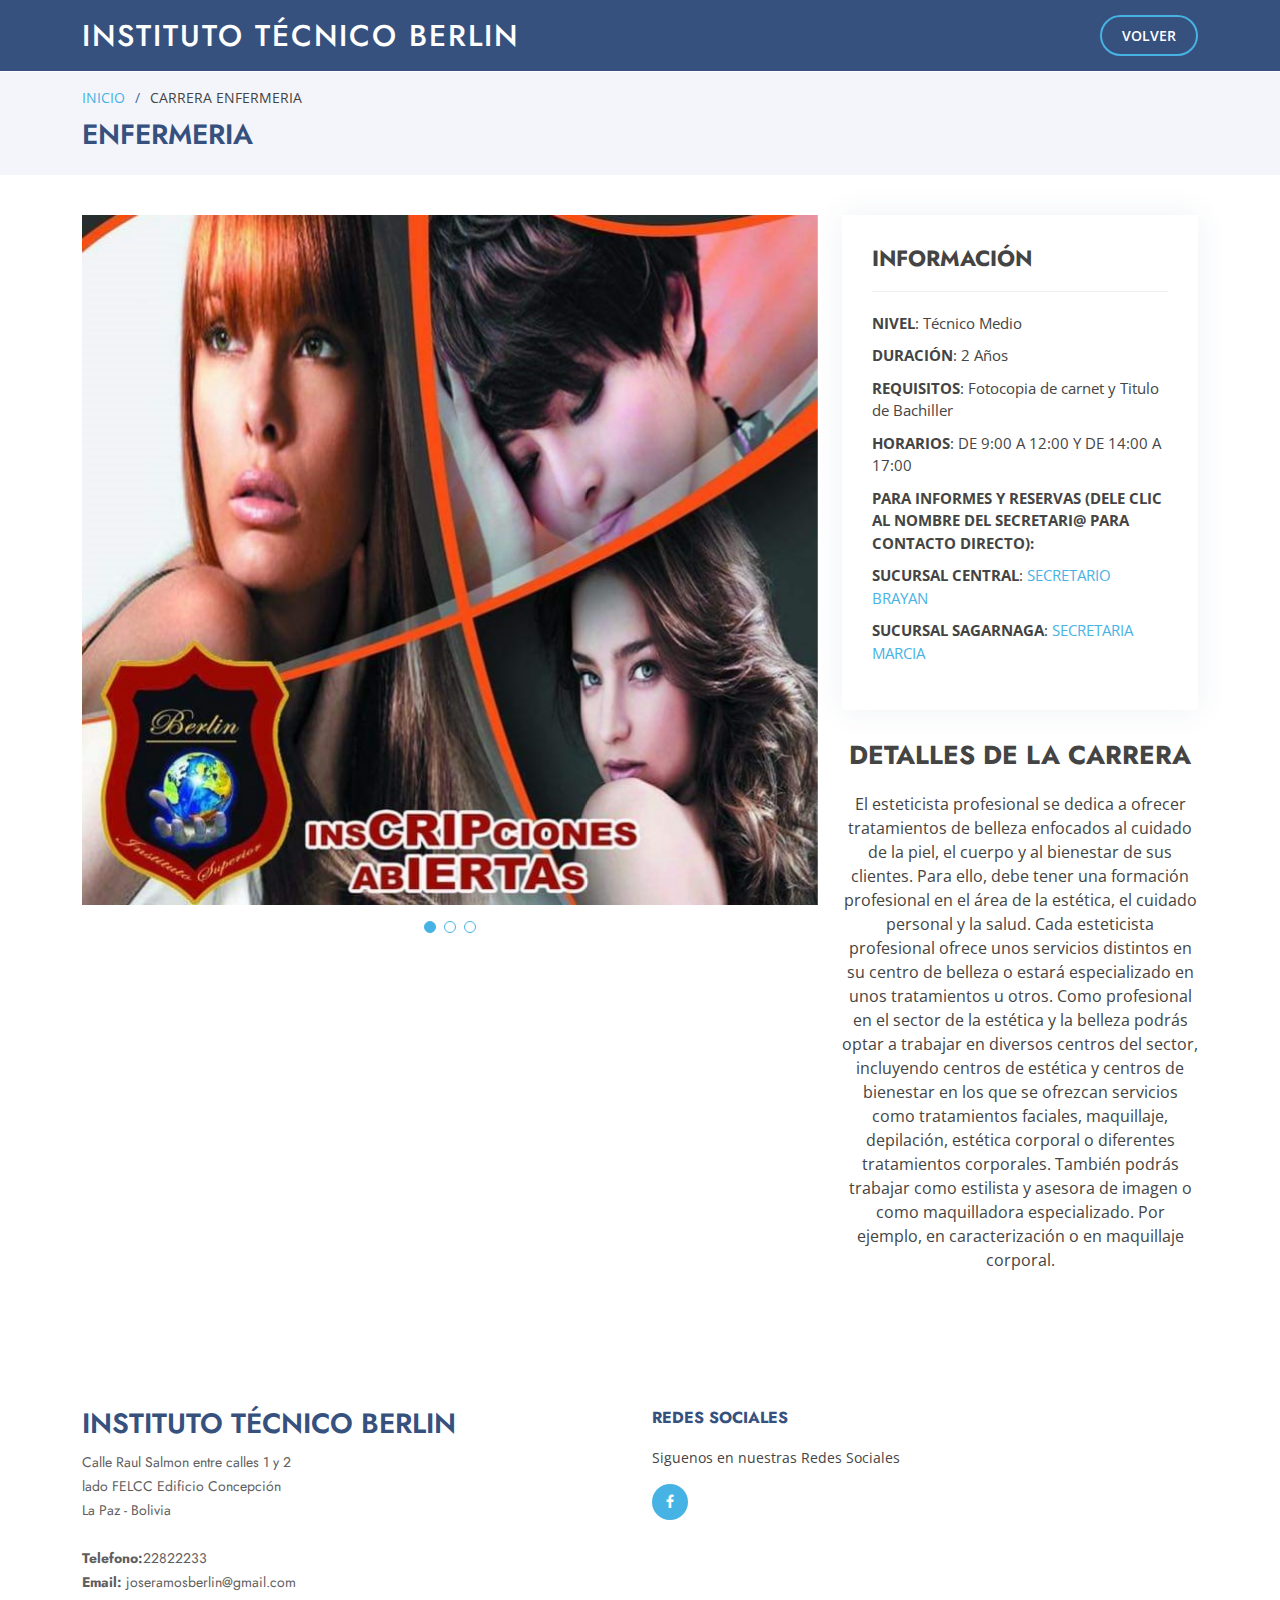
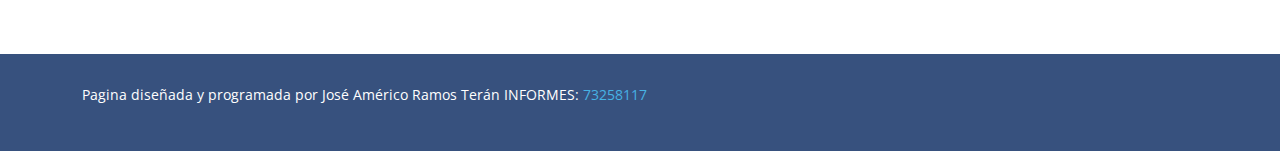
==== belleza.html @ ad1e4b10 "ULTIMOS CAMBIOS" ====
<!DOCTYPE html>
<html lang="en">

<head>
  <meta charset="utf-8">
  <meta content="width=device-width, initial-scale=1.0" name="viewport">

  <title>INSTITUTO TÉCNICO BERLIN</title>
  <meta content="" name="description">
  <meta content="" name="keywords">

  <!-- Favicons -->
  <link href="assets/img/berlin1.png" rel="icon">
  <link href="assets/img/berlin.png" rel="apple-touch-icon">

  <!-- Google Fonts -->
  <link href="https://fonts.googleapis.com/css?family=Open+Sans:300,300i,400,400i,600,600i,700,700i|Jost:300,300i,400,400i,500,500i,600,600i,700,700i|Poppins:300,300i,400,400i,500,500i,600,600i,700,700i" rel="stylesheet">

  <!-- Vendor CSS Files -->
  <link href="assets/vendor/aos/aos.css" rel="stylesheet">
  <link href="assets/vendor/bootstrap/css/bootstrap.min.css" rel="stylesheet">
  <link href="assets/vendor/bootstrap-icons/bootstrap-icons.css" rel="stylesheet">
  <link href="assets/vendor/boxicons/css/boxicons.min.css" rel="stylesheet">
  <link href="assets/vendor/glightbox/css/glightbox.min.css" rel="stylesheet">
  <link href="assets/vendor/remixicon/remixicon.css" rel="stylesheet">
  <link href="assets/vendor/swiper/swiper-bundle.min.css" rel="stylesheet">

  <!-- Template Main CSS File -->
  <link href="assets/css/style.css" rel="stylesheet">
  <link rel="stylesheet" href="public/css/carreras.css">

  <!-- =======================================================
  ======================================================== -->
</head>

<body>

<!-- ======= Header ======= -->
<header id="header" class="fixed-top ">
  <div class="container d-flex align-items-center">

    <h1 class="logo me-auto"><a href="index.html">INSTITUTO TÉCNICO BERLIN</a></h1>
    <!-- Uncomment below if you prefer to use an image logo -->
    <!-- <a href="index.html" class="logo me-auto"><img src="assets/img/logo.png" alt="" class="img-fluid"></a>-->

    <nav id="navbar" class="navbar" >
      <ul>
        <li><a class="getstarted scrollto" href="index.html">VOLVER</a></li>
      </ul>
      <i class="bi bi-list mobile-nav-toggle"></i>
    </nav><!-- .navbar -->

  </div>
</header><!-- End Header -->

  <main id="main">

    <!-- ======= Breadcrumbs ======= -->
    <section id="breadcrumbs" class="breadcrumbs">
      <div class="container">

        <ol>
          <li><a href="index.html">INICIO</a></li>
          <li>CARRERA ENFERMERIA</li>
        </ol>
        <h2>ENFERMERIA</h2>

      </div>
    </section><!-- End Breadcrumbs -->

    <!-- ======= Portfolio Details Section ======= -->
    <section id="portfolio-details" class="portfolio-details">
      <div class="container">

        <div class="row gy-4">

          <div class="col-lg-8">
            <div class="portfolio-details-slider swiper">
              <div class="swiper-wrapper align-items-center">

                <div class="swiper-slide">
                  <img src="assets/img/portfolio/belleza.jpeg" alt="">
                </div>

                <div class="swiper-slide">
                  <img src="assets/img/portfolio/belleza2.jpg" alt="">
                </div>

                <div class="swiper-slide">
                  <img src="assets/img/portfolio/belleza3.jpg" alt="">
                </div>

              </div>
              <div class="swiper-pagination"></div>
            </div>
          </div>

          <div class="col-lg-4">
            <div class="portfolio-info">
              <h3>INFORMACIÓN</h3>
              <ul>
                <li><strong>NIVEL</strong>: Técnico Medio</li>
                <li><strong>DURACIÓN</strong>: 2 Años</li>
                <li><strong>REQUISITOS</strong>: Fotocopia de carnet y Titulo de Bachiller</li>
                <li><strong>HORARIOS</strong>: DE 9:00 A 12:00 Y DE 14:00 A 17:00</li>
                <li><strong>PARA INFORMES Y RESERVAS (DELE CLIC AL NOMBRE DEL SECRETARI@ PARA CONTACTO DIRECTO):</strong></li>
                <li><strong>SUCURSAL CENTRAL</strong>: <a href="https:/wa.me/+59162289731">SECRETARIO BRAYAN</a></li>
                <li><strong>SUCURSAL SAGARNAGA</strong>: <a href="https:/wa.me/+59176241161">SECRETARIA MARCIA</a></li>
              </ul>
            </div>
            <div class="portfolio-description text-center">
              <h2>DETALLES DE LA CARRERA</h2>
              <p>
                El esteticista profesional se dedica a ofrecer tratamientos de belleza enfocados al cuidado de la piel, el cuerpo y al bienestar de sus clientes. Para ello, debe tener una formación profesional en el área de la estética, el cuidado personal y la salud. Cada esteticista profesional ofrece unos servicios distintos en su centro de belleza o estará especializado en unos tratamientos u otros.
                Como profesional en el sector de la estética y la belleza podrás optar a trabajar en diversos centros del sector, incluyendo centros de estética y centros de bienestar en los que se ofrezcan servicios como tratamientos faciales, maquillaje, depilación, estética corporal o diferentes tratamientos corporales. También podrás trabajar como estilista y asesora de imagen o como maquilladora especializado. Por ejemplo, en caracterización o en maquillaje corporal.  
              </p>
            </div>
          </div>

        </div>

      </div>
    </section><!-- End Portfolio Details Section -->

  </main><!-- End #main -->

  <footer id="footer">


    <div class="footer-top">
      <div class="container">
        <div class="row">

          <div class="col-lg-6 col-md-6 footer-contact">
            <h3>INSTITUTO TÉCNICO BERLIN</h3>
            <p>
              Calle Raul Salmon entre calles 1 y 2 <br>
              lado FELCC Edificio Concepción<br>
              La Paz - Bolivia<br><br>
              <strong>Telefono:</strong>22822233<br>
              <strong>Email:</strong> joseramosberlin@gmail.com<br>
            </p>
          </div>


          <div class="col-lg-6 col-md-6 footer-links">
            <h4>REDES SOCIALES</h4>
            <p>Siguenos en nuestras Redes Sociales</p>
            <div class="social-links mt-3">
              <a href="https://www.facebook.com/Institutotecnicoberlin" class="facebook"><i class="bx bxl-facebook"></i></a>
            </div>
          </div>

        </div>
      </div>
    </div>

    <div class="container footer-bottom clearfix">
      <div class="copyright">
        <p>Pagina diseñada y programada por José Américo Ramos Terán INFORMES: <a href="https://wa.me/+59173258117">73258117</a></p>
      </div>
      <div class="credits">
        <!-- All the links in the footer should remain intact. -->
        <!-- You can delete the links only if you purchased the pro version. -->
        <!-- Licensing information: https://bootstrapmade.com/license/ -->
        <!-- Purchase the pro version with working PHP/AJAX contact form: https://bootstrapmade.com/arsha-free-bootstrap-html-template-corporate/ -->
      </div>
    </div>
  </footer><!-- End Footer -->


  <div id="preloader"></div>
  <a href="#" class="back-to-top d-flex align-items-center justify-content-center"><i class="bi bi-arrow-up-short"></i></a>

  <!-- Vendor JS Files -->
  <script src="assets/vendor/aos/aos.js"></script>
  <script src="assets/vendor/bootstrap/js/bootstrap.bundle.min.js"></script>
  <script src="assets/vendor/glightbox/js/glightbox.min.js"></script>
  <script src="assets/vendor/isotope-layout/isotope.pkgd.min.js"></script>
  <script src="assets/vendor/swiper/swiper-bundle.min.js"></script>
  <script src="assets/vendor/waypoints/noframework.waypoints.js"></script>
  <script src="assets/vendor/php-email-form/validate.js"></script>

  <!-- Template Main JS File -->
  <script src="assets/js/main.js"></script>

</body>

</html>
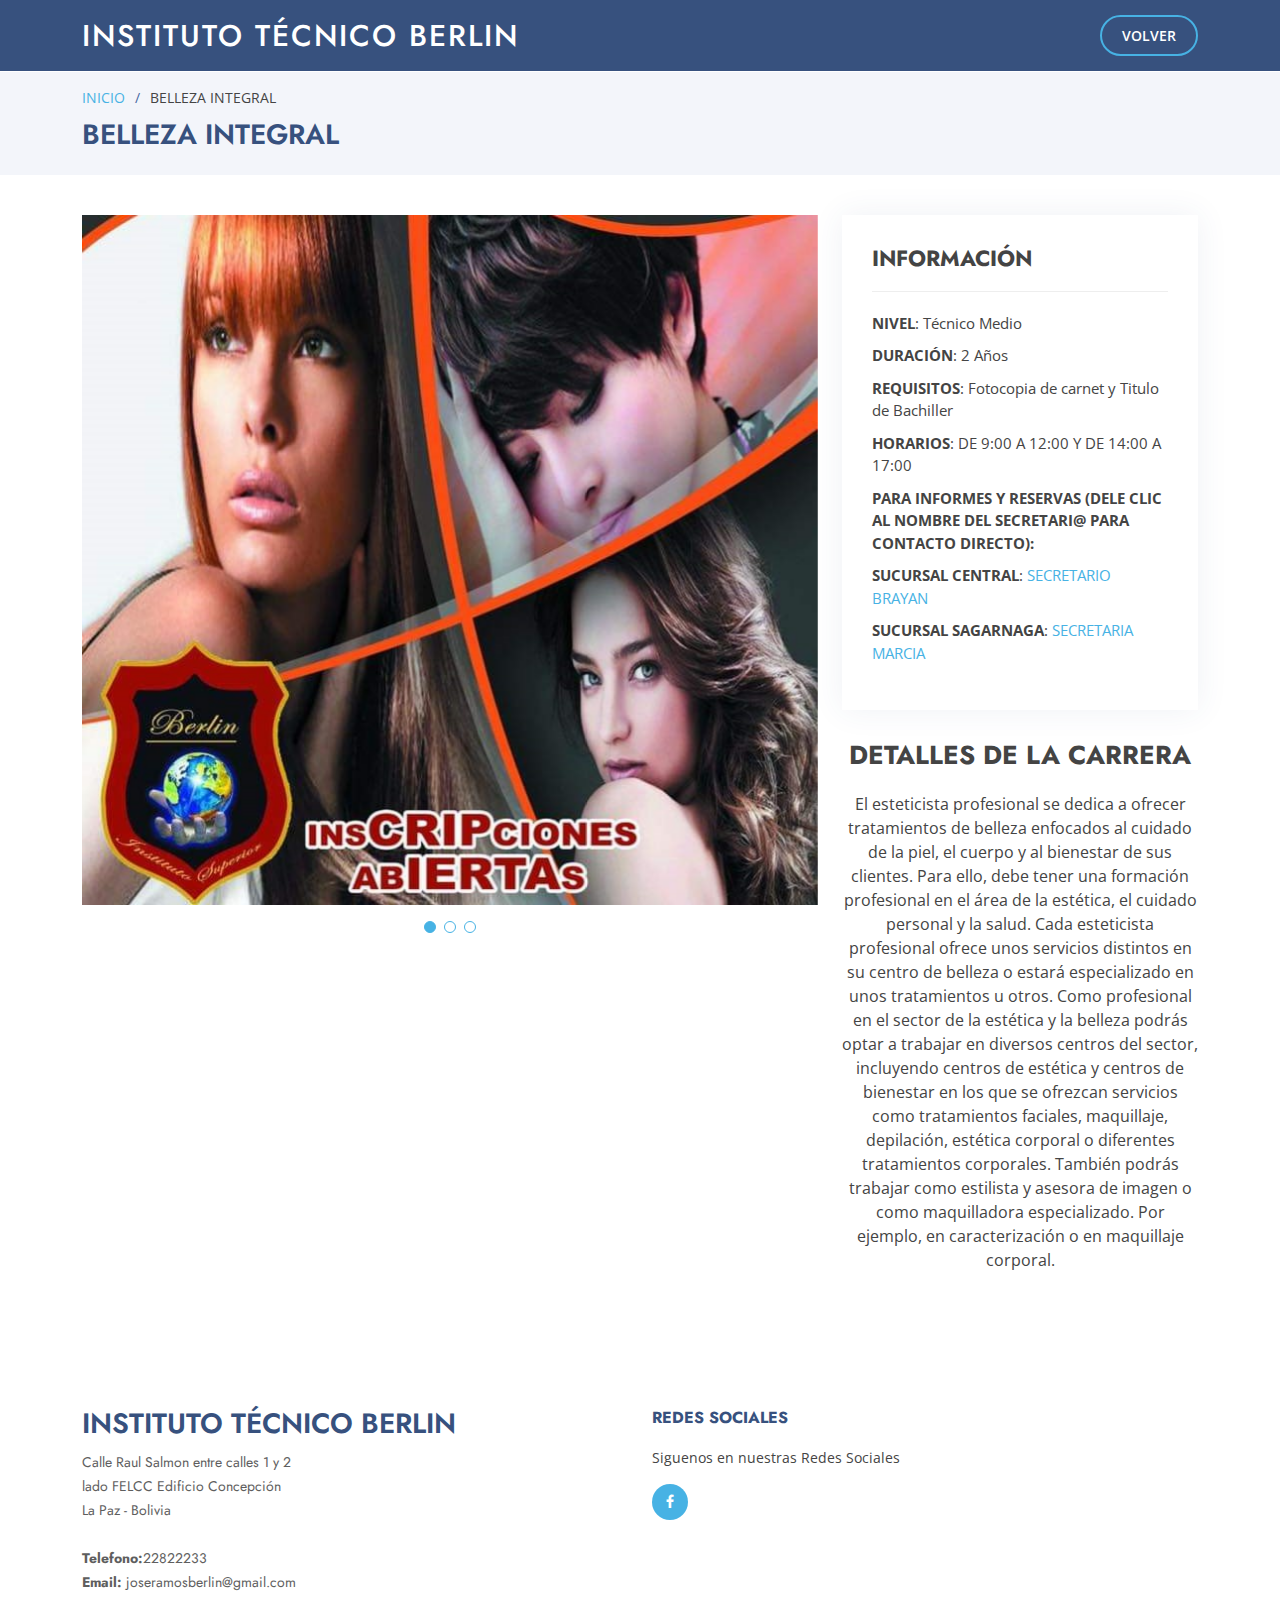
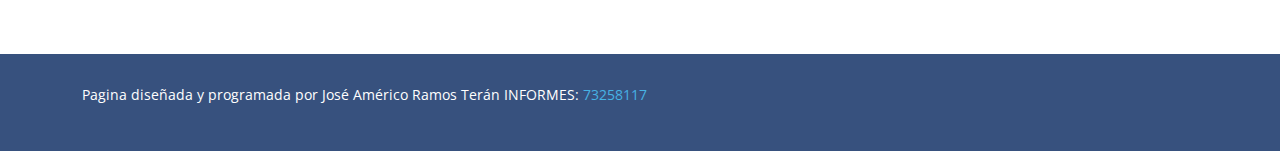
==== commit 87bd9dc7: "ULTIMO DISEÑO" ====
--- a/belleza.html
+++ b/belleza.html
@@ -61,9 +61,9 @@
 
         <ol>
           <li><a href="index.html">INICIO</a></li>
-          <li>CARRERA ENFERMERIA</li>
+          <li>BELLEZA INTEGRAL</li>
         </ol>
-        <h2>ENFERMERIA</h2>
+        <h2>BELLEZA INTEGRAL</h2>
 
       </div>
     </section><!-- End Breadcrumbs -->
@@ -104,8 +104,8 @@
                 <li><strong>REQUISITOS</strong>: Fotocopia de carnet y Titulo de Bachiller</li>
                 <li><strong>HORARIOS</strong>: DE 9:00 A 12:00 Y DE 14:00 A 17:00</li>
                 <li><strong>PARA INFORMES Y RESERVAS (DELE CLIC AL NOMBRE DEL SECRETARI@ PARA CONTACTO DIRECTO):</strong></li>
-                <li><strong>SUCURSAL CENTRAL</strong>: <a href="https:/wa.me/+59162289731">SECRETARIO BRAYAN</a></li>
-                <li><strong>SUCURSAL SAGARNAGA</strong>: <a href="https:/wa.me/+59176241161">SECRETARIA MARCIA</a></li>
+                <li><strong>SUCURSAL CENTRAL</strong>: <a href="https://wa.me/+59162289731">SECRETARIO BRAYAN</a></li>
+                <li><strong>SUCURSAL SAGARNAGA</strong>: <a href="https://wa.me/+59176241161">SECRETARIA MARCIA</a></li>
               </ul>
             </div>
             <div class="portfolio-description text-center">
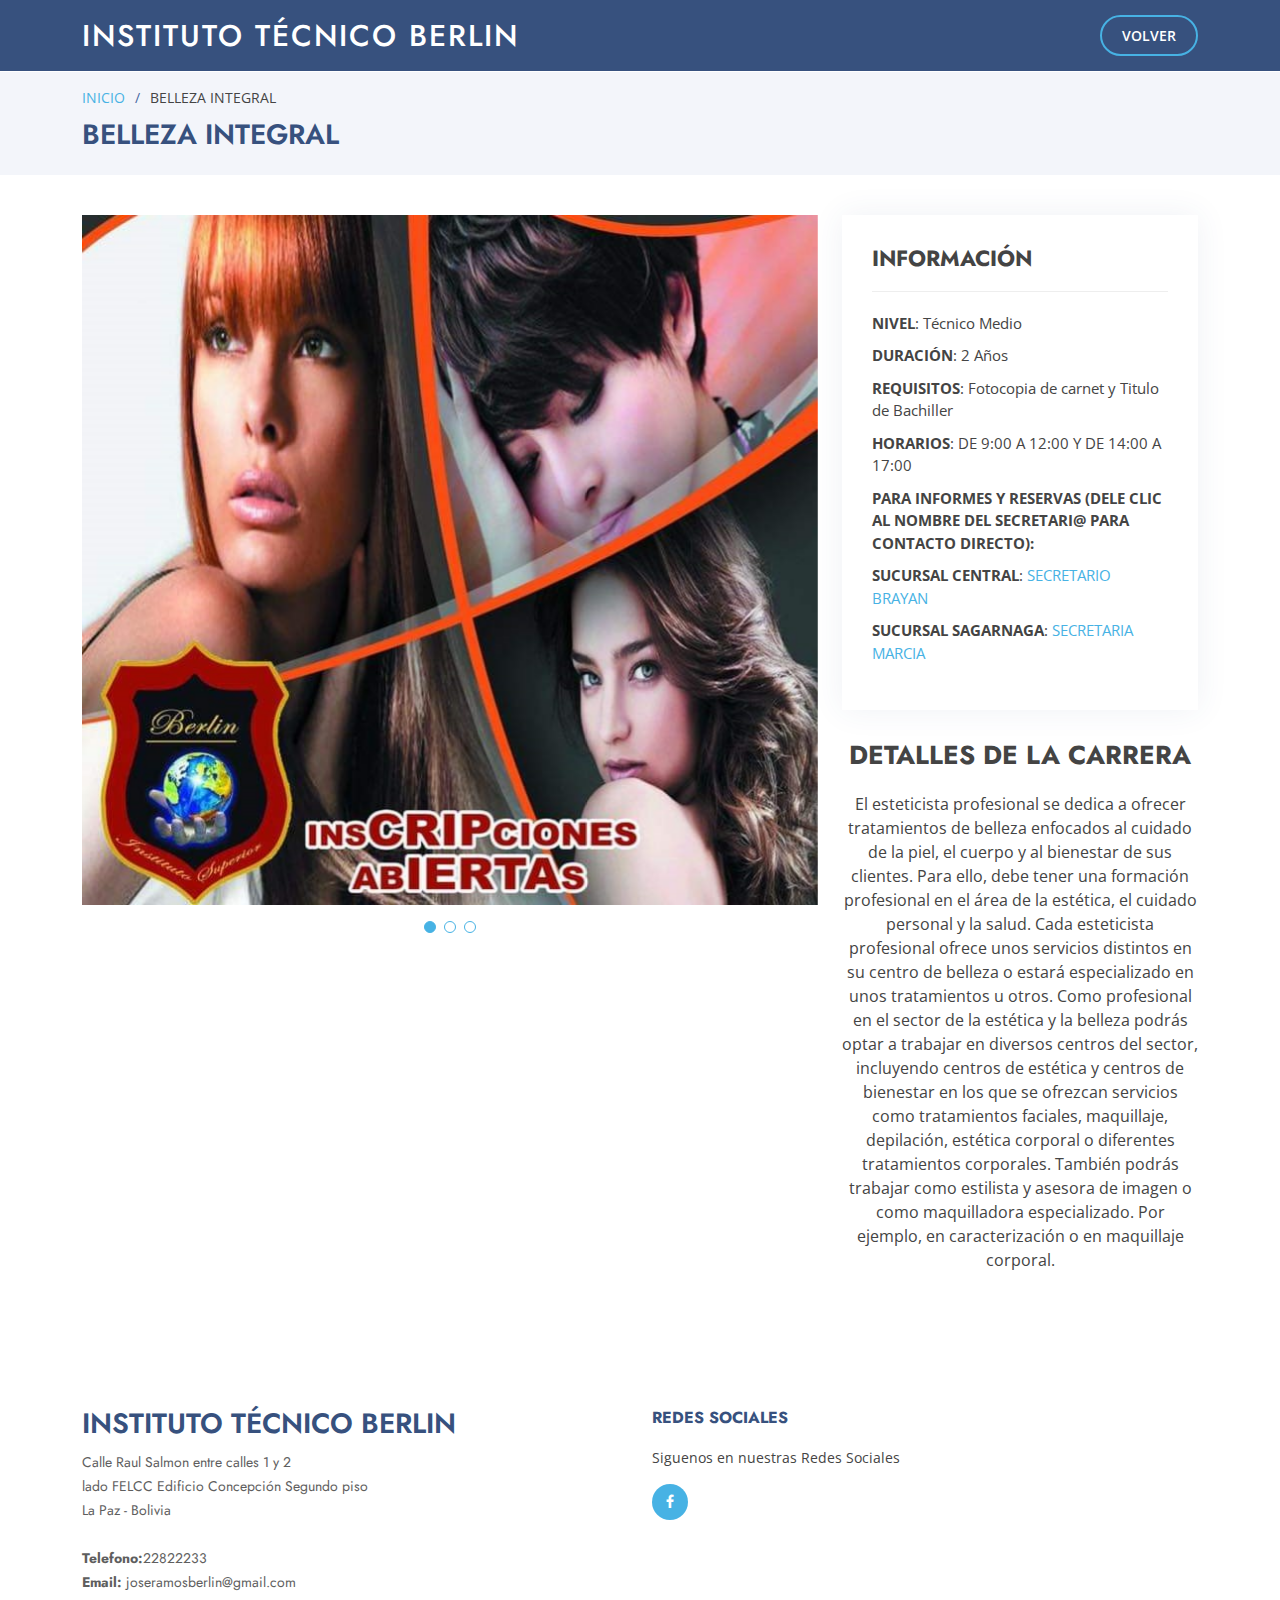
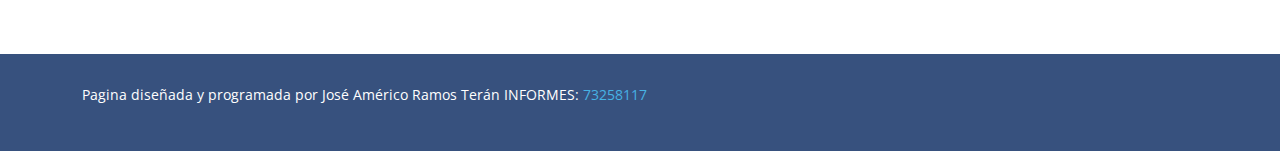
==== commit 9a42e7c0: "envio ultimo" ====
--- a/belleza.html
+++ b/belleza.html
@@ -135,7 +135,7 @@
             <h3>INSTITUTO TÉCNICO BERLIN</h3>
             <p>
               Calle Raul Salmon entre calles 1 y 2 <br>
-              lado FELCC Edificio Concepción<br>
+              lado FELCC Edificio Concepción Segundo piso<br>
               La Paz - Bolivia<br><br>
               <strong>Telefono:</strong>22822233<br>
               <strong>Email:</strong> joseramosberlin@gmail.com<br>
